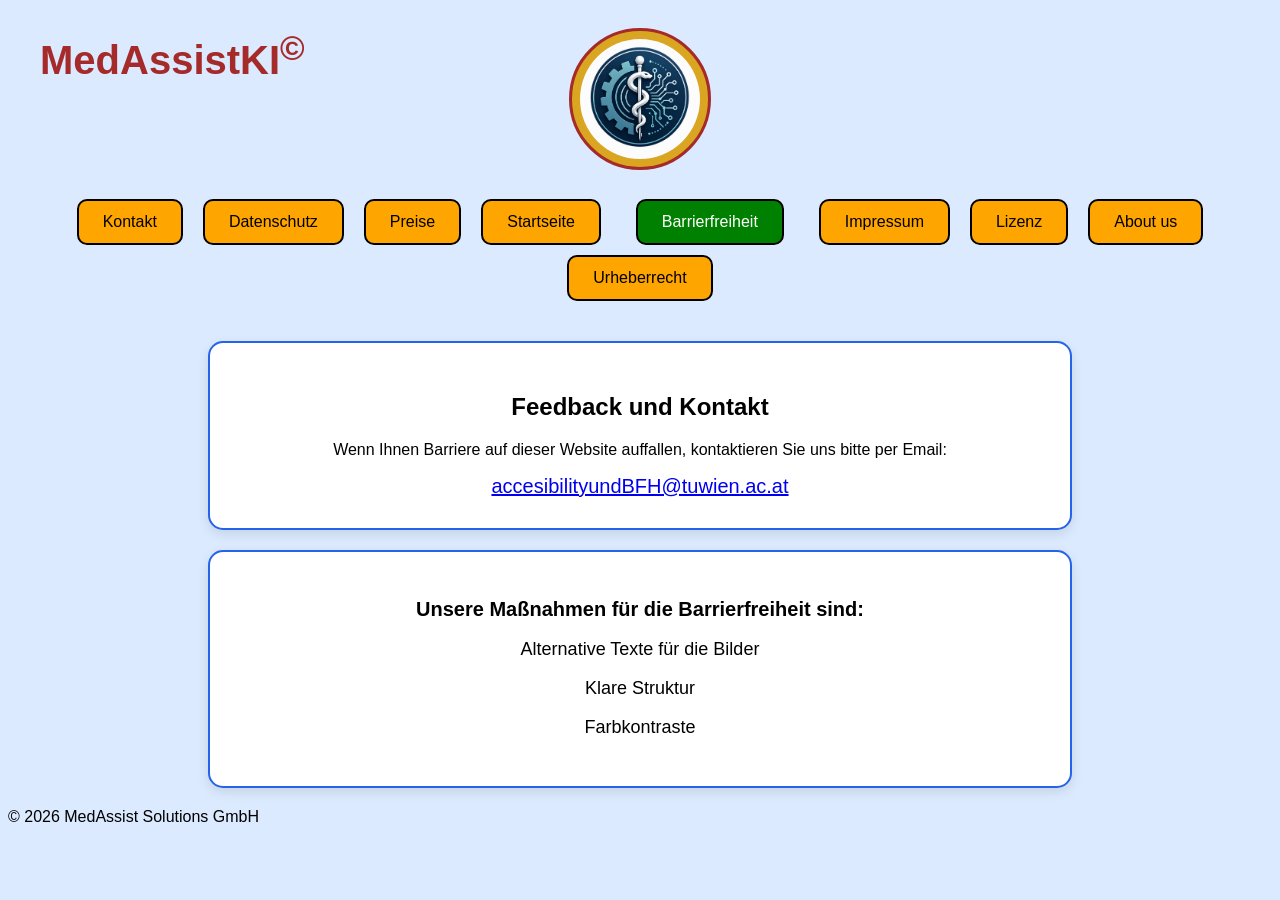
==== barrierfreiheit.html @ 253a2abf "Add files via upload" ====
<!DOCTYPE html>
<html lang="en">
<head>
    <meta charset="UTF-8">
    <meta name="viewport" content="width=device-width, initial-scale=1.0">
    <title>Barrierfreiheit//MedAssistKI</title>
    <link rel="stylesheet" href="style.css">
</head>
<body>
    <header>
        <div class="logo-container">
        <a href="index.html">
            <img src="images/EmblemProjekt.png"
            alt="MedAssistKI Logo"
            class="logo">
        </a>
        </div>
        <div class="site-name">
        MedAssistKI<sup>&copy</sup>
        </div>
       <nav>
            <a class = "link" href="kontakt.html">Kontakt</a>
            <a class = "link" href="datenschutz.html">Datenschutz</a>
            <a class = "link" href="preise.html">Preise</a>
            <a class = "link" href="index.html">Startseite</a>
            <a class = "active" href="barrierfreiheit.html">Barrierfreiheit</a>
            <a class = "link" href="impressum.html">Impressum</a>
            <a class = "link" href="lizenz.html">Lizenz</a>
            <a class = "link" href="about.html">About us</a>
            <a class="link" href="urheberrecht.html">Urheberrecht</a>
        </nav>
    </header>
    <section>
        <h1 class = "center">Feedback und Kontakt</h1>
        <p class = "center">
            Wenn Ihnen Barriere auf dieser Website auffallen, kontaktieren Sie uns bitte 
            per Email:
        </p>
        <a class ="center-link letter " href="mailto:accesibilityundBFH@tuwien.ac.at">
    accesibilityundBFH@tuwien.ac.at
    </a>
    </section>
    <section> 
        <h2 class = "letter center">Unsere Maßnahmen für die Barrierfreiheit sind:</h2>
        <p class = "center description">Alternative Texte für die Bilder</p>
        <p class = "center description">Klare Struktur</p>
        <p class = "center description">Farbkontraste</p>

    </section>
    
    <footer>
        <p>&copy; 2026 MedAssist Solutions GmbH</p>
    </footer>
</body>
</html>
---- style.css ----
.medical {
    text-align: center;
    color: brown;
    font-size: 40px;
}
    nav {
    text-align: center;
    margin-top: 10px;

    display: flex;
    justify-content: center;
    flex-wrap: wrap;
    gap: 10px;
}

   .link {
    color: black;
    font-family: Arial, sans-serif;
    text-decoration: none;
    background-color: orange;
    padding: 12px 24px;
    border-radius: 10px;
    margin: 0 5px;
    border: 2px solid black;

}
    main {
        max-width: 900px;
        margin: 60px auto;
        padding: 0 20px;
    }
    section {
    max-width: 800px;
    margin: 20px auto;
    background-color: white;
    padding: 30px;
    border-radius: 15px;
    border: 2px solid #2563eb;
    box-shadow: 0 4px 12px rgba(0,0,0,0.1);
    margin-bottom: 40px auto;
    }
    body {
        background-color:  #dbeafe;
        font-family: Arial,sans-serif;
    }
    header {
        padding: 20px;
    }
    .link:hover {
    background-color: #2563eb;
    color: white;
    transition : 0.6s;
    }
    .center {
        text-align: center;
    }
    li {
        padding: 10px;
        margin: 15px;
    }
    .ft {
        margin: 10px;
        text-align: center;
        background-color: #dbeafe;
        padding: 30px;
        border-radius: 15px;
        border-color: solid blueviolet;
        box-shadow: 0 4px 12px rgba(0,0,0,0.1);
        border: 4px solid black;
    }
    .active {
        color: white;
        font-family: Arial, sans-serif;
        text-decoration: none;
        background-color: green;
        padding: 12px 24px;
        border-radius: 10px;
        margin: 0 20px;
        border: 2px solid black;
    }
    .letter {
        font-size: 20px;
    }
    .underline {
        text-decoration: underline;
    }
    .description {
        font-size: 18px;
    }
    .logo {
        width: 120px;
        height: 120px;
        object-fit: cover;
        border-radius: 50%;
        border: 3px solid brown;
        background-color: goldenrod;
        padding: 8px;
    }

    .logo-container {
        text-align: center;
        margin-bottom: 25px;
    }
    .center-link {
    display: block;
    text-align: center;
    }
    .box {
    max-width: 1200px;
    margin: 20px auto;
    background-color: white;
    padding: 10px;
    border-radius: 5px;
    border: 4px solid burlywood;
    box-shadow: 0 4px 12px rgba(0,0,0,0.1);
    margin-bottom: 10px;
    text-decoration: wavy;
    }
    .box2 {
    max-width: 900px;
    margin: 20px auto;
    background-color: white;
    padding: 20px;
    border-radius: 5px;
    border: 4px solid rgb(87, 11, 36);
    box-shadow: 0 4px 12px rgba(0,0,0,0.1);
    margin-bottom: 40px;
    text-decoration: wavy;
    }
    .boxwarn {
    max-width: 600px;
    margin: 20px auto;
    background-color: white;
    padding: 20px;
    border-radius: 5px;
    border: 5px solid rgb(168, 22, 22);
    box-shadow: 0 4px 12px rgba(0,0,0,0.1);
    margin-bottom: 40px;
    text-decoration: wavy;
    }
    .contactbox {
    max-width: 900px;
    margin: 20px auto;
    background-color: white;
    padding: 20px;
    border-radius: 5px;
    border: 5px solid rgb(3, 77, 61);
    box-shadow: 0 4px 12px rgba(0,0,0,0.1);
    margin-bottom: 40px;
    text-decoration: wavy; 
    }
    form {
    display: flex;
    flex-direction: column;
    gap: 15px;
    }
    .contactbox2 {
    max-width: 900px;
    margin: 20px auto;
    background-color: white;
    padding: 20px;
    border-radius: 8px;
    border: 5px solid rgb(42, 70, 64);
    box-shadow: 0 4px 12px rgba(0,0,0,0.1);
    margin-bottom: 40px;
    text-decoration: wavy; 
    }
    .sendbutton {
    max-width: 500px;
    max-height: 200px;
    background-color: orange;
    color: black;
    padding: 18px;
    border-radius: 10px;
    border: 3px solid black;
    font-size: 16px;
    font-weight: bold;

    display: block;
    margin: 0 auto;
    }
    .sendbutton:hover {
    background-color: #2563eb;
    color: white; 
    transition: 1.2s;
    }
    .headline{
        text-align: center;
        font-size: 25px;
    }
    .fare {
    max-width: 600px;
    margin: 20px auto;
    background-color: white;
    padding: 20px;
    border-radius: 5px;
    border: 10px solid rgb(11, 124, 155);
    box-shadow: 0 4px 12px rgba(0,0,0,0.1);
    margin-bottom: 40px;
    text-decoration: wavy;
    }
    .wareList {
        text-align: center;
        font-size: 20px;
    }
    .big {
        font-size: 25px;
    }
    .site-name {
    position: absolute;
    top: 30px;
    left: 40px;

    font-size: 40px;
    font-weight: bold;
    color: brown;
    }
    .rights {
        position: absolute;
        top: 20px;
        right: 20px;
        font-size: 15px;
        font-weight: bold;
        color: red;
    }
    .boxinfo {
    max-width: 900px;
    margin: 20px auto;
    background-color: white;
    padding: 20px;
    border-radius: 5px;
    border: 4px solid rgb(5, 85, 57);
    box-shadow: 0 4px 12px rgba(0,0,0,0.1);
    margin-bottom: 40px;
    text-decoration: wavy;
    }
    .image {
    max-width: 700px;
    display: block;
    margin: 40px auto;
    border-radius: 12px;
    }
    .bold {
        font-weight: bold;
    }
    .cookiebanner {
    position: fixed;
    bottom: 20px;
    right: 20px;
    width: 320px;
    background-color: white;
    border: 3px solid darkgreen;
    border-radius: 12px;
    padding: 20px;
    box-shadow: 0 4px 12px rgba(0,0,0,0.2);
    z-index: 1000;
    }

    .cookiebutton {
    margin-top: 10px;
    background-color: orange;
    border: 2px solid black;
    border-radius: 8px;
    padding: 10px 20px;
    cursor: pointer;
    font-weight: bold;
    }
    .cookiebutton:hover {
    background-color: slategray;
    color: white; 
    transition: 0.7s;   
    }
    .sectionleft {
    position: relative;
    right: 120px;
    max-width: 800px;
    margin: 20px auto;
    background-color: white;
    padding: 30px;
    border-radius: 15px;
    border: 2px solid #2563eb;
    box-shadow: 0 4px 12px rgba(0,0,0,0.1);
    margin-bottom: 40px;
    }
    .sectionright {
    position: relative;
    left: 120px;
    max-width: 800px;
    margin: 20px auto;
    background-color: white;
    padding: 30px;
    border-radius: 15px;
    border: 2px solid #2563eb;
    box-shadow: 0 4px 12px rgba(0,0,0,0.1);
    margin-bottom: 40px;
    }
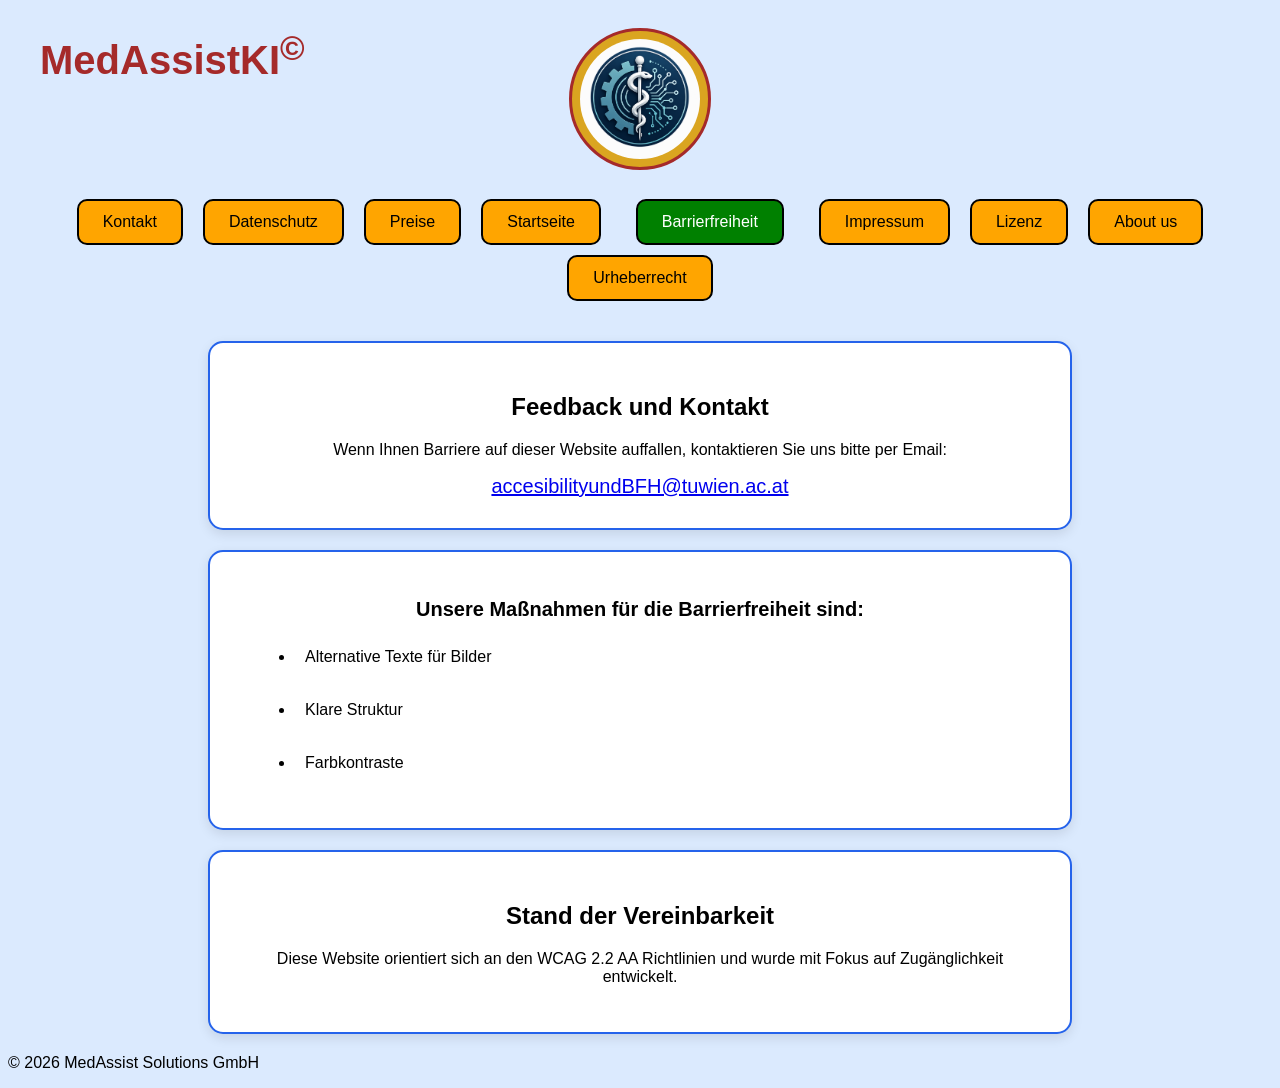
==== commit 6282afce: "Add files via upload" ====
--- a/barrierfreiheit.html
+++ b/barrierfreiheit.html
@@ -42,12 +42,21 @@
     </section>
     <section> 
         <h2 class = "letter center">Unsere Maßnahmen für die Barrierfreiheit sind:</h2>
-        <p class = "center description">Alternative Texte für die Bilder</p>
-        <p class = "center description">Klare Struktur</p>
-        <p class = "center description">Farbkontraste</p>
+        <ul>
+   <li>Alternative Texte für Bilder</li>
+   <li>Klare Struktur</li>
+   <li>Farbkontraste</li>
+        </ul>
 
     </section>
-    
+        <section>
+   <h2 class="center">Stand der Vereinbarkeit</h2>
+
+   <p class="center">
+      Diese Website orientiert sich an den WCAG 2.2 AA Richtlinien
+      und wurde mit Fokus auf Zugänglichkeit entwickelt.
+   </p>
+</section>
     <footer>
         <p>&copy; 2026 MedAssist Solutions GmbH</p>
     </footer>
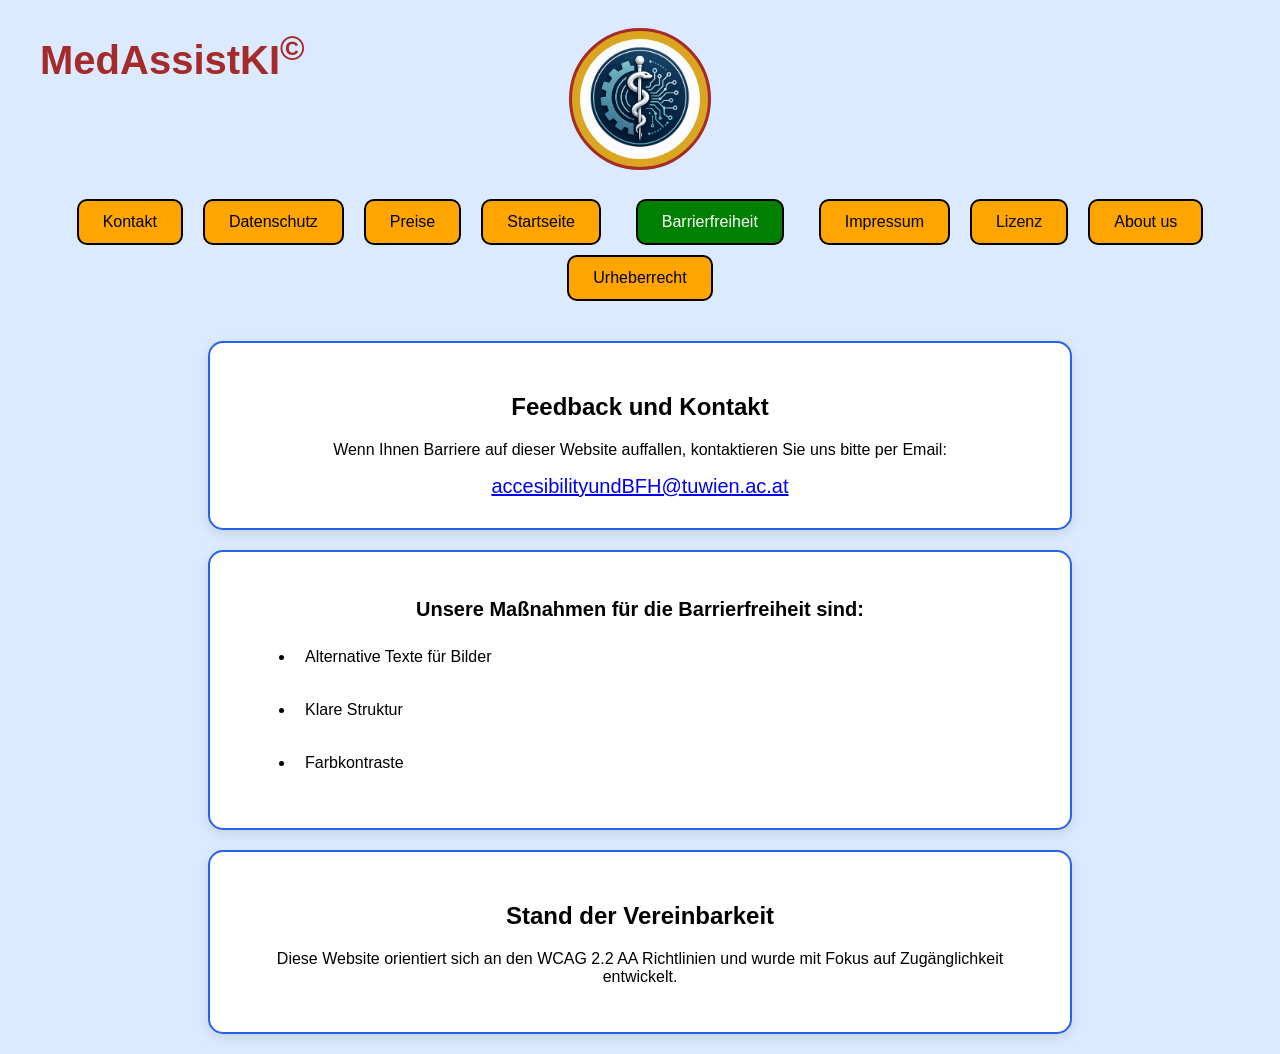
==== commit 3d82e40b: "Update barrierfreiheit.html" ====
--- a/barrierfreiheit.html
+++ b/barrierfreiheit.html
@@ -58,7 +58,7 @@
    </p>
 </section>
     <footer>
-        <p>&copy; 2026 MedAssist Solutions GmbH</p>
+        <p></p>
     </footer>
 </body>
-</html>+</html>
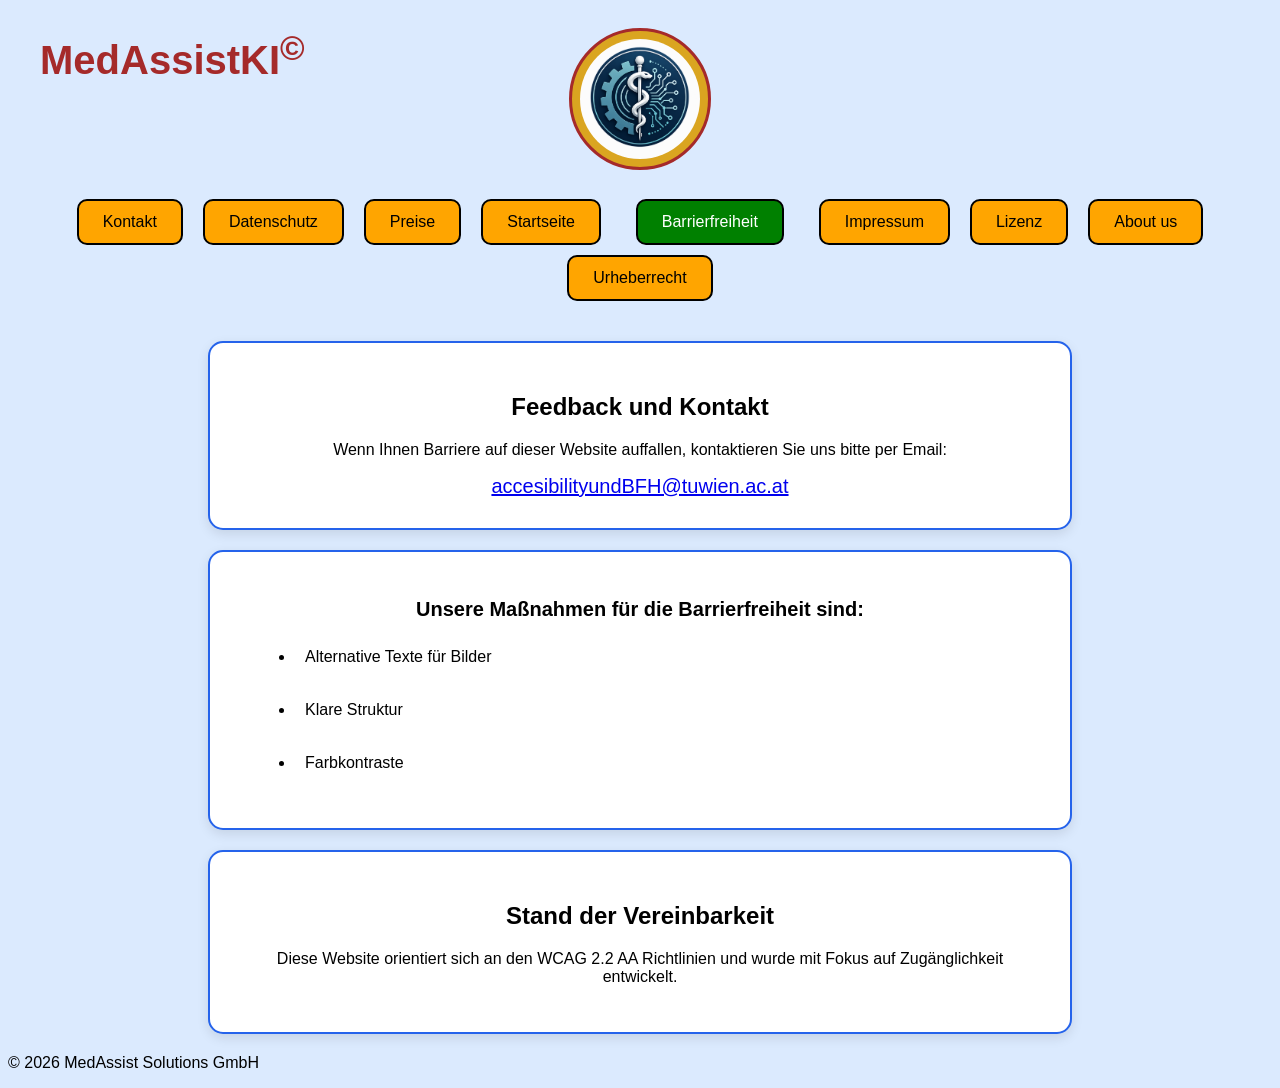
==== commit 6aabca92: "Update barrierfreiheit.html" ====
--- a/barrierfreiheit.html
+++ b/barrierfreiheit.html
@@ -58,7 +58,7 @@
    </p>
 </section>
     <footer>
-        <p></p>
+        <p>&copy; 2026 MedAssist Solutions GmbH</p>
     </footer>
 </body>
 </html>
